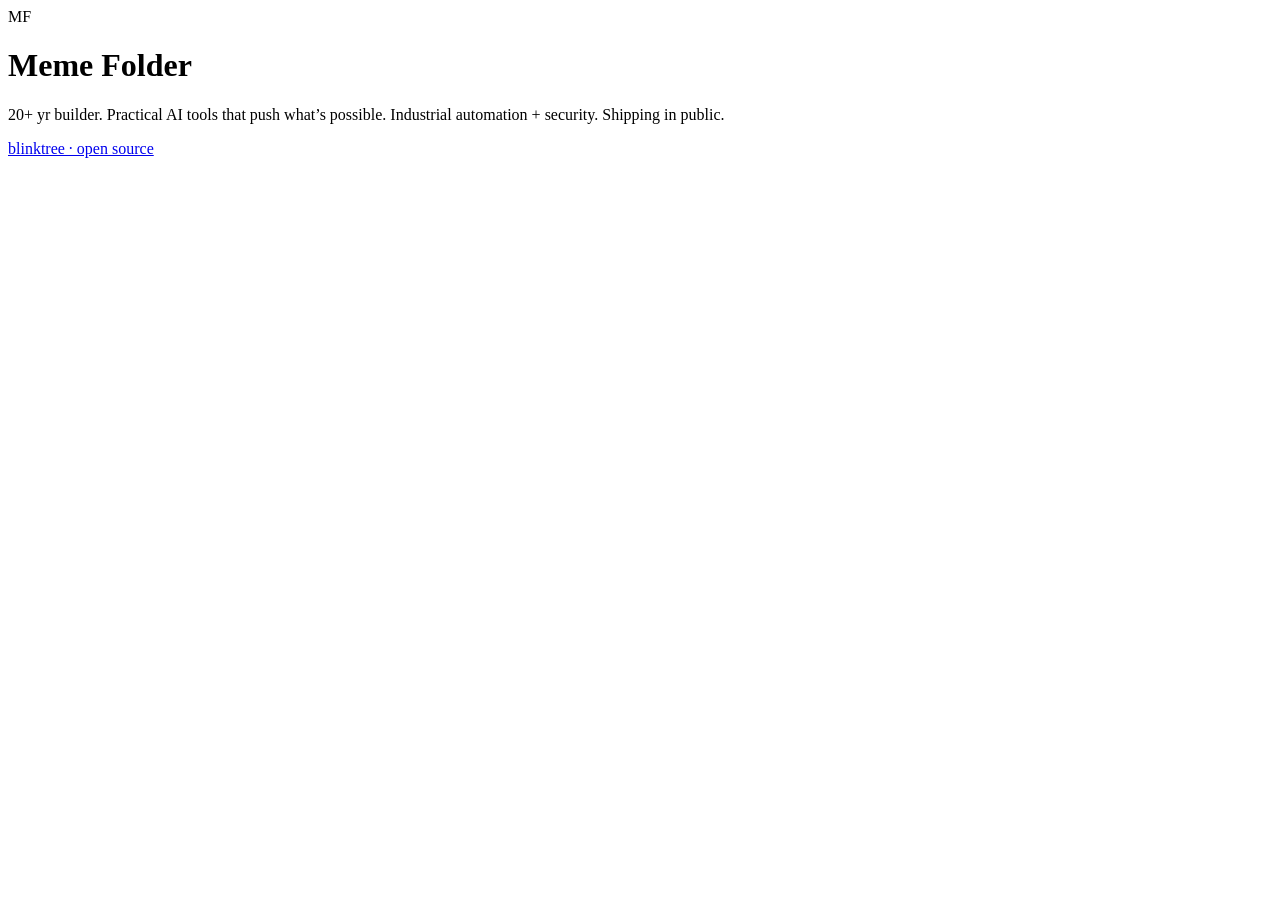
==== index.html @ c217369e "Initial blinktree scaffold: add index.html" ====
<!DOCTYPE html>
<html lang="en">
<head>
  <meta charset="UTF-8" />
  <meta name="viewport" content="width=device-width, initial-scale=1" />
  <meta name="description" content="blinktree — open-source link-in-bio for GitHub Pages" />
  <title>Meme Folder · blinktree</title>
  <link rel="icon" href="favicon.svg" type="image/svg+xml" />
  <link rel="stylesheet" href="styles.css" />
</head>
<body>
  <main class="page">
    <header class="profile">
      <div class="avatar" aria-hidden="true">MF</div>
      <h1 class="name">Meme Folder</h1>
      <p class="bio">20+ yr builder. Practical AI tools that push what’s possible. Industrial automation + security. Shipping in public.</p>
    </header>

    <nav class="links" id="links" aria-label="Links"></nav>

    <footer class="footer">
      <a href="https://github.com/nova-centauri/blinktree" rel="noopener noreferrer">blinktree · open source</a>
    </footer>
  </main>
  <script src="app.js" defer></script>
</body>
</html>
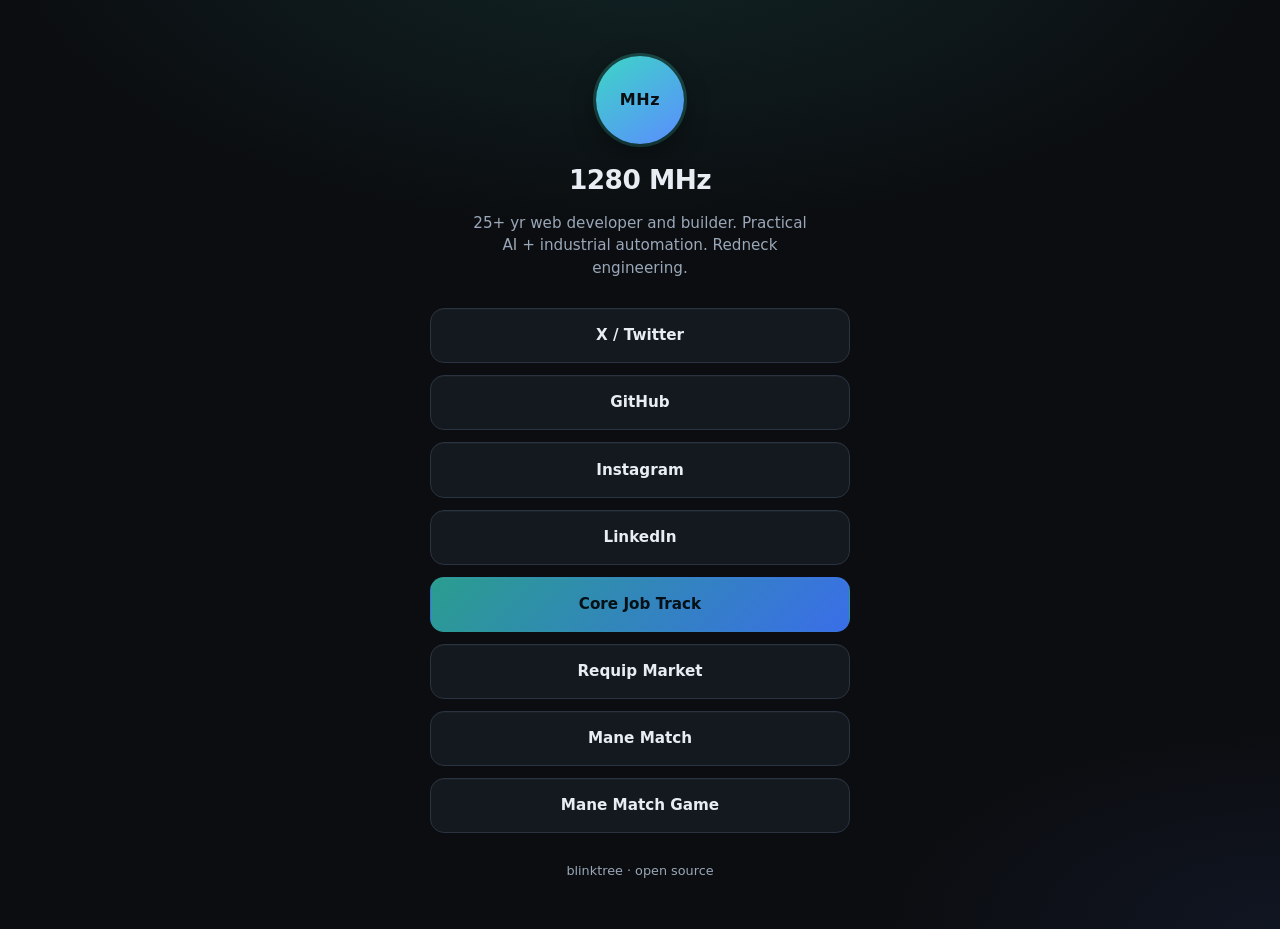
==== commit 845ba6ba: "Rename page display to 1280 MHz" ====
--- a/index.html
+++ b/index.html
@@ -3,17 +3,17 @@
 <head>
   <meta charset="UTF-8" />
   <meta name="viewport" content="width=device-width, initial-scale=1" />
-  <meta name="description" content="blinktree — open-source link-in-bio for GitHub Pages" />
-  <title>Meme Folder · blinktree</title>
+  <meta name="description" content="1280 MHz — links" />
+  <title>1280 MHz</title>
   <link rel="icon" href="favicon.svg" type="image/svg+xml" />
   <link rel="stylesheet" href="styles.css" />
 </head>
 <body>
   <main class="page">
     <header class="profile">
-      <div class="avatar" aria-hidden="true">MF</div>
-      <h1 class="name">Meme Folder</h1>
-      <p class="bio">20+ yr builder. Practical AI tools that push what’s possible. Industrial automation + security. Shipping in public.</p>
+      <div class="avatar" aria-hidden="true">MHz</div>
+      <h1 class="name">1280 MHz</h1>
+      <p class="bio">25+ yr web developer and builder. Practical AI + industrial automation. Redneck engineering.</p>
     </header>
 
     <nav class="links" id="links" aria-label="Links"></nav>
--- a/styles.css
+++ b/styles.css
@@ -0,0 +1,161 @@
+:root {
+  --bg: #0b0d10;
+  --bg-elevated: #14181f;
+  --bg-hover: #1c222c;
+  --border: #2a3340;
+  --text: #e8edf4;
+  --muted: #9aa7b8;
+  --accent: #3dd6c6;
+  --accent-dim: #2a9d8f;
+  --shadow: 0 8px 24px rgba(0, 0, 0, 0.35);
+  --radius: 14px;
+  --max: 420px;
+  font-synthesis: none;
+}
+
+*,
+*::before,
+*::after {
+  box-sizing: border-box;
+}
+
+html,
+body {
+  margin: 0;
+  min-height: 100%;
+}
+
+body {
+  font-family: ui-sans-serif, system-ui, -apple-system, Segoe UI, Roboto, Helvetica, Arial, sans-serif;
+  background:
+    radial-gradient(1200px 600px at 50% -10%, rgba(61, 214, 198, 0.12), transparent 55%),
+    radial-gradient(800px 400px at 100% 100%, rgba(80, 120, 255, 0.08), transparent 50%),
+    var(--bg);
+  color: var(--text);
+  line-height: 1.5;
+  -webkit-font-smoothing: antialiased;
+}
+
+.page {
+  width: min(100% - 2rem, var(--max));
+  margin: 0 auto;
+  padding: 2.5rem 0 3rem;
+  display: flex;
+  flex-direction: column;
+  gap: 1.75rem;
+  min-height: 100vh;
+}
+
+.profile {
+  text-align: center;
+  display: flex;
+  flex-direction: column;
+  align-items: center;
+  gap: 0.75rem;
+}
+
+.avatar {
+  width: 88px;
+  height: 88px;
+  border-radius: 50%;
+  display: grid;
+  place-items: center;
+  font-weight: 700;
+  letter-spacing: 0.04em;
+  color: var(--bg);
+  background: linear-gradient(145deg, var(--accent), #5b8cff);
+  box-shadow: var(--shadow), 0 0 0 3px rgba(61, 214, 198, 0.25);
+  user-select: none;
+}
+
+.name {
+  margin: 0.25rem 0 0;
+  font-size: 1.5rem;
+  font-weight: 700;
+  letter-spacing: -0.02em;
+}
+
+.bio {
+  margin: 0;
+  color: var(--muted);
+  font-size: 0.95rem;
+  max-width: 36ch;
+}
+
+.links {
+  display: flex;
+  flex-direction: column;
+  gap: 0.75rem;
+}
+
+.link-btn {
+  display: block;
+  width: 100%;
+  padding: 0.95rem 1.1rem;
+  text-align: center;
+  text-decoration: none;
+  color: var(--text);
+  background: var(--bg-elevated);
+  border: 1px solid var(--border);
+  border-radius: var(--radius);
+  font-weight: 600;
+  font-size: 0.95rem;
+  transition: background 150ms ease, border-color 150ms ease, transform 150ms ease;
+  box-shadow: 0 1px 0 rgba(255, 255, 255, 0.03) inset;
+}
+
+.link-btn:hover,
+.link-btn:focus-visible {
+  background: var(--bg-hover);
+  border-color: #3a4658;
+  outline: none;
+  transform: translateY(-1px);
+}
+
+.link-btn:active {
+  transform: translateY(0);
+}
+
+.link-btn.primary {
+  background: linear-gradient(135deg, var(--accent-dim), #3a6ee8);
+  border-color: transparent;
+  color: #041016;
+}
+
+.link-btn.primary:hover,
+.link-btn.primary:focus-visible {
+  filter: brightness(1.06);
+  border-color: transparent;
+}
+
+.link-btn.todo {
+  opacity: 0.72;
+  border-style: dashed;
+}
+
+.footer {
+  margin-top: auto;
+  text-align: center;
+  font-size: 0.8rem;
+}
+
+.footer a {
+  color: var(--muted);
+  text-decoration: none;
+}
+
+.footer a:hover,
+.footer a:focus-visible {
+  color: var(--accent);
+  outline: none;
+}
+
+@media (min-width: 480px) {
+  .page {
+    padding-top: 3.5rem;
+  }
+
+  .name {
+    font-size: 1.65rem;
+  }
+}
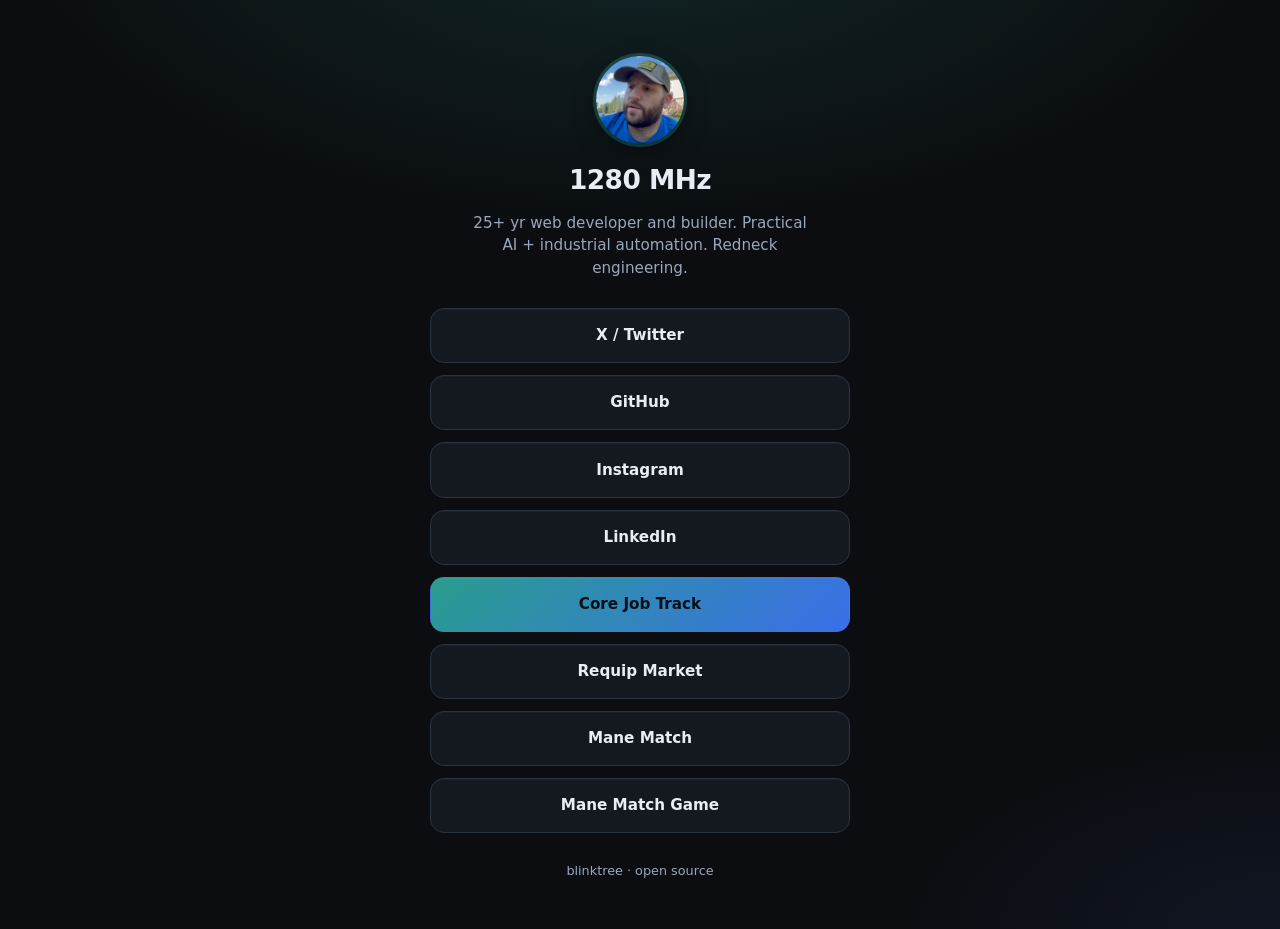
==== commit f85887ee: "Use X profile photo on blinktree" ====
--- a/index.html
+++ b/index.html
@@ -11,7 +11,7 @@
 <body>
   <main class="page">
     <header class="profile">
-      <div class="avatar" aria-hidden="true">MHz</div>
+      <img class="avatar" src="avatar.jpg" alt="1280 MHz" width="88" height="88" />
       <h1 class="name">1280 MHz</h1>
       <p class="bio">25+ yr web developer and builder. Practical AI + industrial automation. Redneck engineering.</p>
     </header>
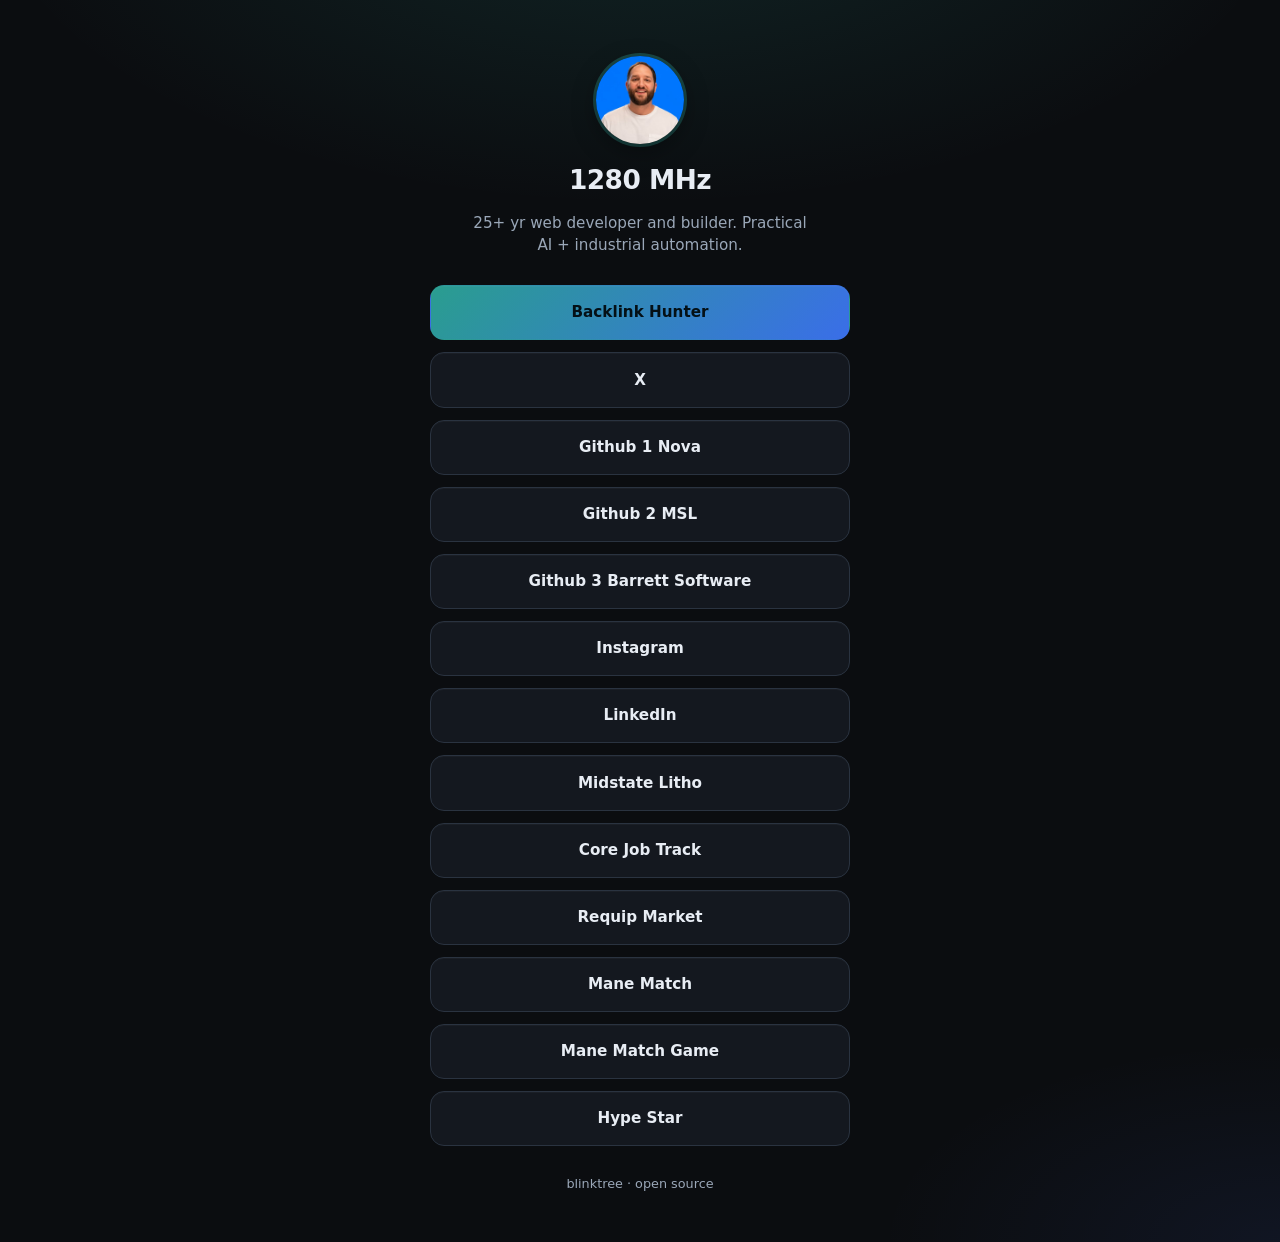
==== commit 59f57de6: "Update blinktree profile, GitHubs, and Midstate Litho Swap the avatar to the current @1280MHz X phot" ====
--- a/index.html
+++ b/index.html
@@ -13,7 +13,7 @@
     <header class="profile">
       <img class="avatar" src="avatar.jpg" alt="1280 MHz" width="88" height="88" />
       <h1 class="name">1280 MHz</h1>
-      <p class="bio">25+ yr web developer and builder. Practical AI + industrial automation. Redneck engineering.</p>
+      <p class="bio">25+ yr web developer and builder. Practical AI + industrial automation.</p>
     </header>
 
     <nav class="links" id="links" aria-label="Links"></nav>
--- a/styles.css
+++ b/styles.css
@@ -58,8 +58,8 @@
   width: 88px;
   height: 88px;
   border-radius: 50%;
-  display: grid;
-  place-items: center;
+  object-fit: cover;
+  display: block;
   font-weight: 700;
   letter-spacing: 0.04em;
   color: var(--bg);
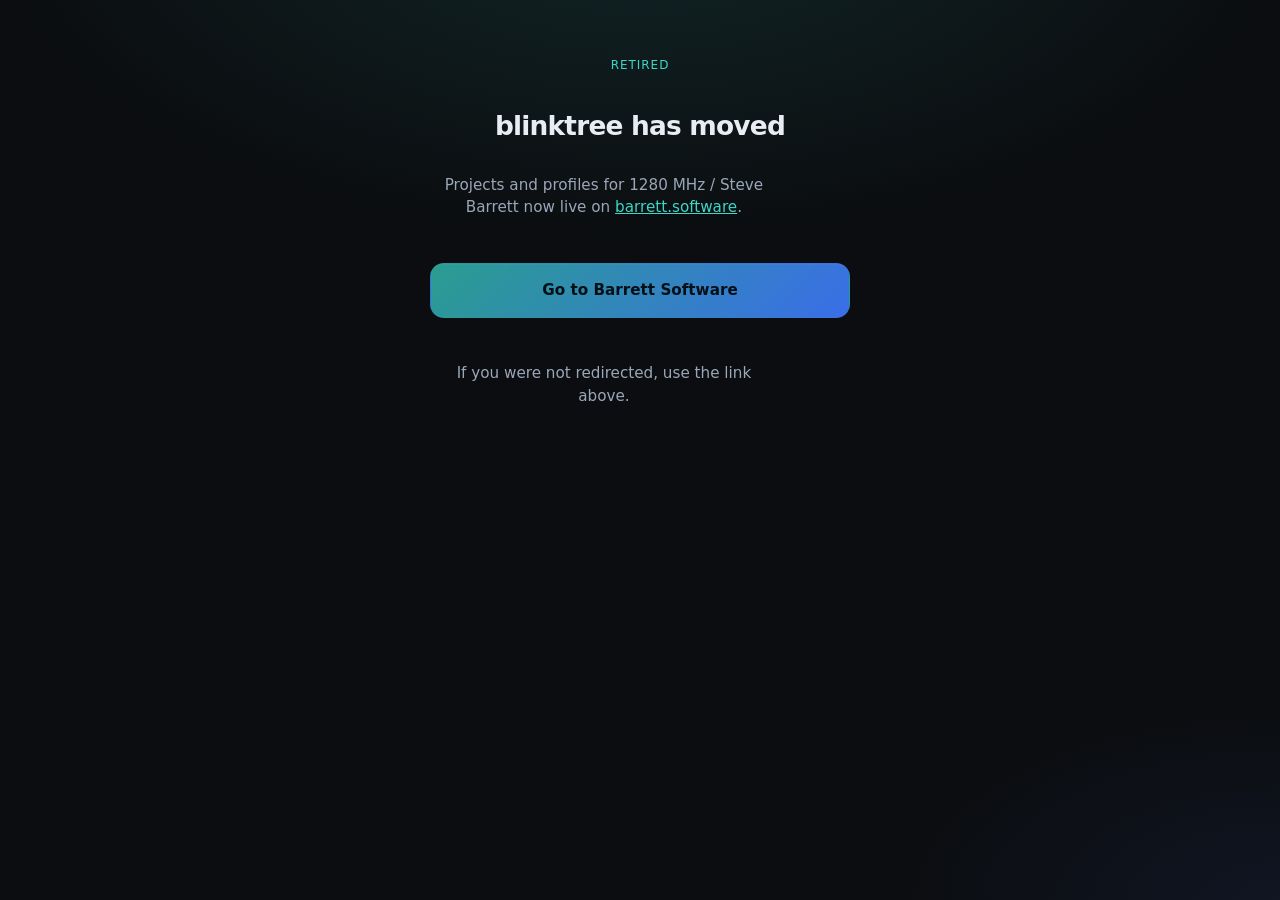
==== commit da4dcbf3: "fix: show the retired notice before redirecting Give visitors a short look at the move notice, then " ====
--- a/index.html
+++ b/index.html
@@ -3,25 +3,32 @@
 <head>
   <meta charset="UTF-8" />
   <meta name="viewport" content="width=device-width, initial-scale=1" />
-  <meta name="description" content="1280 MHz — links" />
-  <title>1280 MHz</title>
+  <title>blinktree has moved — Barrett Software</title>
+  <meta name="description" content="1280 MHz links now live on barrett.software. This blinktree page is retired." />
+  <meta http-equiv="refresh" content="2; url=https://barrett.software/" />
+  <link rel="canonical" href="https://barrett.software/" />
   <link rel="icon" href="favicon.svg" type="image/svg+xml" />
   <link rel="stylesheet" href="styles.css" />
+  <script>
+    window.setTimeout(function () {
+      location.replace("https://barrett.software/");
+    }, 1600);
+  </script>
 </head>
 <body>
-  <main class="page">
-    <header class="profile">
-      <img class="avatar" src="avatar.jpg" alt="1280 MHz" width="88" height="88" />
-      <h1 class="name">1280 MHz</h1>
-      <p class="bio">25+ yr web developer and builder. Practical AI + industrial automation.</p>
-    </header>
-
-    <nav class="links" id="links" aria-label="Links"></nav>
-
-    <footer class="footer">
-      <a href="https://github.com/nova-centauri/blinktree" rel="noopener noreferrer">blinktree · open source</a>
-    </footer>
+  <main class="page retired">
+    <p class="kicker">Retired</p>
+    <h1>blinktree has moved</h1>
+    <p class="bio">
+      Projects and profiles for 1280 MHz / Steve Barrett now live on
+      <a href="https://barrett.software/">barrett.software</a>.
+    </p>
+    <p>
+      <a class="link-btn primary" href="https://barrett.software/">Go to Barrett Software</a>
+    </p>
+    <p class="bio">
+      If you were not redirected, use the link above.
+    </p>
   </main>
-  <script src="app.js" defer></script>
 </body>
 </html>
--- a/styles.css
+++ b/styles.css
@@ -150,6 +150,28 @@
   outline: none;
 }
 
+.retired {
+  text-align: center;
+}
+
+.retired h1 {
+  margin: 0.25rem 0 0;
+  font-size: 1.65rem;
+  letter-spacing: -0.03em;
+}
+
+.retired .kicker {
+  margin: 0;
+  font-size: 0.75rem;
+  letter-spacing: 0.08em;
+  text-transform: uppercase;
+  color: var(--accent);
+}
+
+.retired .bio a {
+  color: var(--accent);
+}
+
 @media (min-width: 480px) {
   .page {
     padding-top: 3.5rem;
